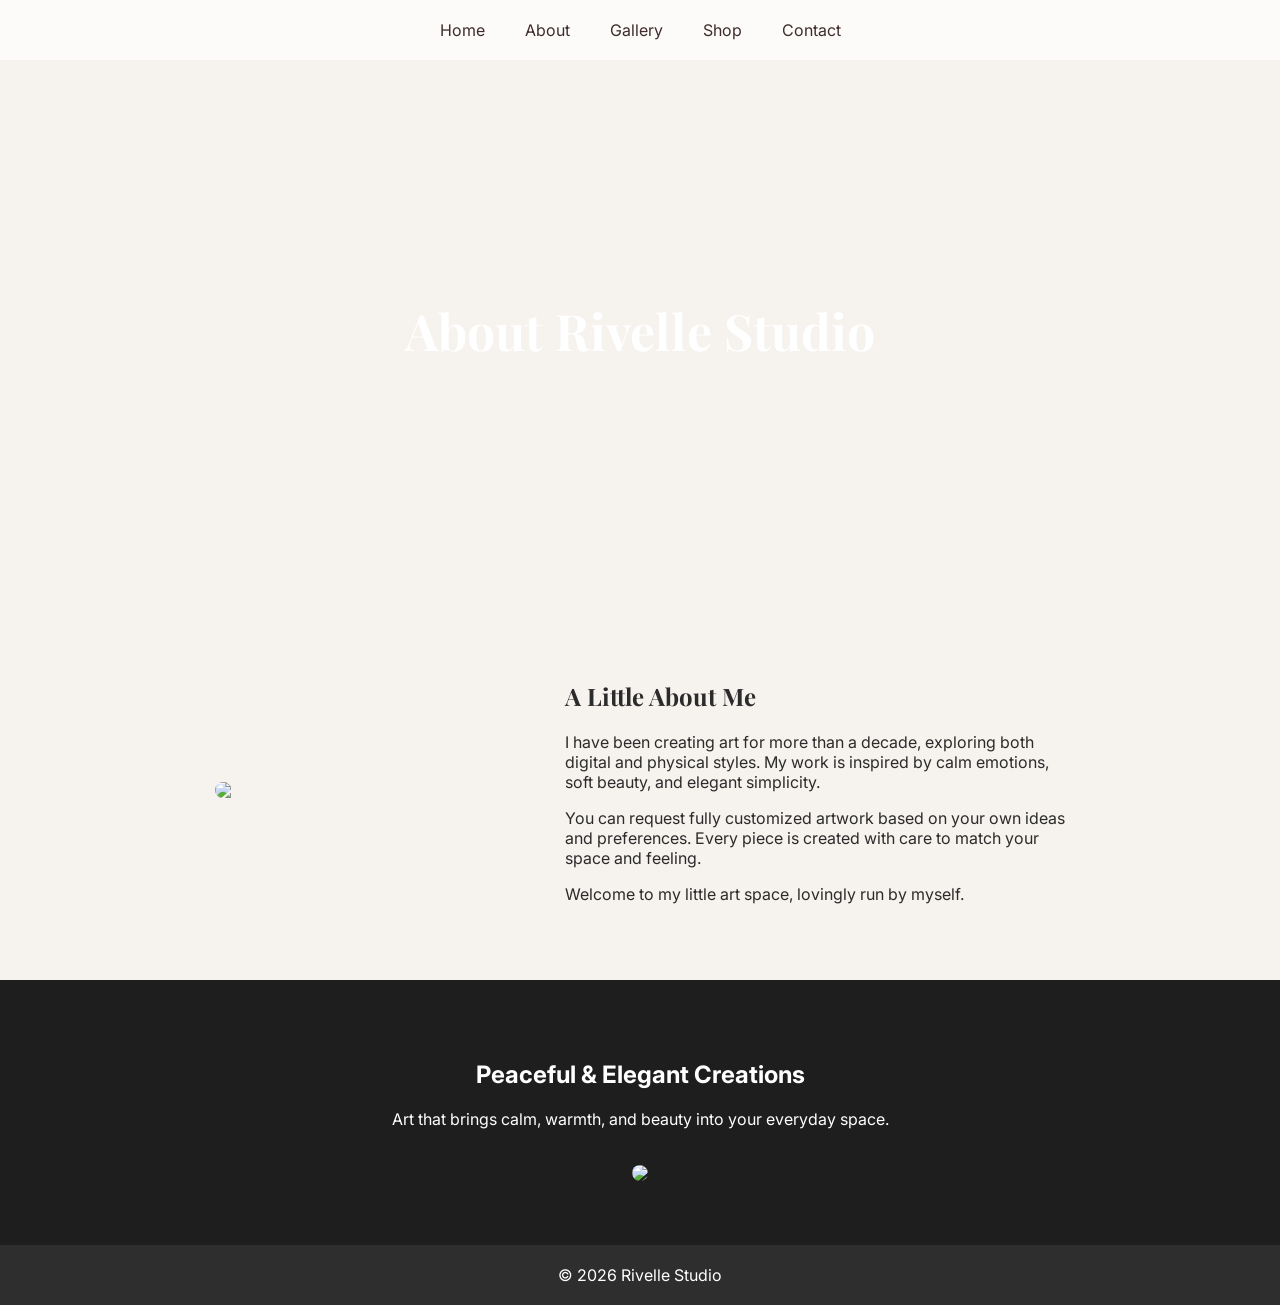
==== about.html @ a8c3dc7c "Update about.html" ====
<!DOCTYPE html>
<html lang="en">
<head>
<meta charset="UTF-8">
<meta name="viewport" content="width=device-width, initial-scale=1.0">
<title>About - Rivelle Studio</title>

<link href="https://fonts.googleapis.com/css2?family=Playfair+Display:wght@400;600&family=Inter:wght@300;400&display=swap" rel="stylesheet">

<style>

body {
    margin: 0;
    font-family: 'Inter', sans-serif;
    background-color: #F6F2EE;
    color: #2B2B2B;
}

/* NAV */
nav {
    display: flex;
    justify-content: center;
    gap: 40px;
    padding: 20px;
    background-color: #FDFBF9;
}

nav a {
    text-decoration: none;
    color: #3E2C2C;
}

/* HERO DARK */
.hero-dark {
    height: 60vh;
    background-image: url('https://images.unsplash.com/photo-1519681393784-d120267933ba?auto=format&fit=crop&w=1470&q=80');
    background-size: cover;
    background-position: center;
    display: flex;
    align-items: center;
    justify-content: center;
}

.hero-dark h1 {
    color: white;
    font-family: 'Playfair Display', serif;
    font-size: 50px;
}

/* CONTENT */
.about {
    display: flex;
    align-items: center;
    justify-content: center;
    gap: 50px;
    padding: 60px 20px;
    flex-wrap: wrap;
}

.about-text {
    max-width: 500px;
}

.about-text h2 {
    font-family: 'Playfair Display', serif;
}

.about-img {
    width: 300px;
    border-radius: 10px;
}

/* DARK SECTION */
.dark-section {
    background-color: #1E1E1E;
    color: white;
    text-align: center;
    padding: 60px 20px;
}

.dark-section img {
    width: 250px;
    border-radius: 10px;
    margin-top: 20px;
}

/* FOOTER */
footer {
    text-align: center;
    padding: 20px;
    background-color: #2E2E2E;
    color: white;
}

</style>
</head>

<body>

<nav>
    <a href="index.html">Home</a>
    <a href="about.html">About</a>
    <a href="#">Gallery</a>
    <a href="#">Shop</a>
    <a href="#">Contact</a>
</nav>

<!-- DARK HERO -->
<section class="hero-dark">
    <h1>About Rivelle Studio</h1>
</section>

<!-- ABOUT CONTENT -->
<section class="about">

    <img class="about-img" src="https://images.unsplash.com/photo-1509223197845-458d87318791?auto=format&fit=crop&w=800&q=80">

    <div class="about-text">
        <h2>A Little About Me</h2>
        <p>
            I have been creating art for more than a decade, exploring both digital and physical styles.
            My work is inspired by calm emotions, soft beauty, and elegant simplicity.
        </p>
        <p>
            You can request fully customized artwork based on your own ideas and preferences.
            Every piece is created with care to match your space and feeling.
        </p>
        <p>
            Welcome to my little art space, lovingly run by myself.
        </p>
    </div>

</section>

<!-- DARK MOOD SECTION -->
<section class="dark-section">
    <h2>Peaceful & Elegant Creations</h2>
    <p>Art that brings calm, warmth, and beauty into your everyday space.</p>

    <img src="https://images.unsplash.com/photo-1527259252984-cc9cf98a51eb?auto=format&fit=crop&w=800&q=80">
</section>

<footer>
    © 2026 Rivelle Studio
</footer>

</body>
</html>
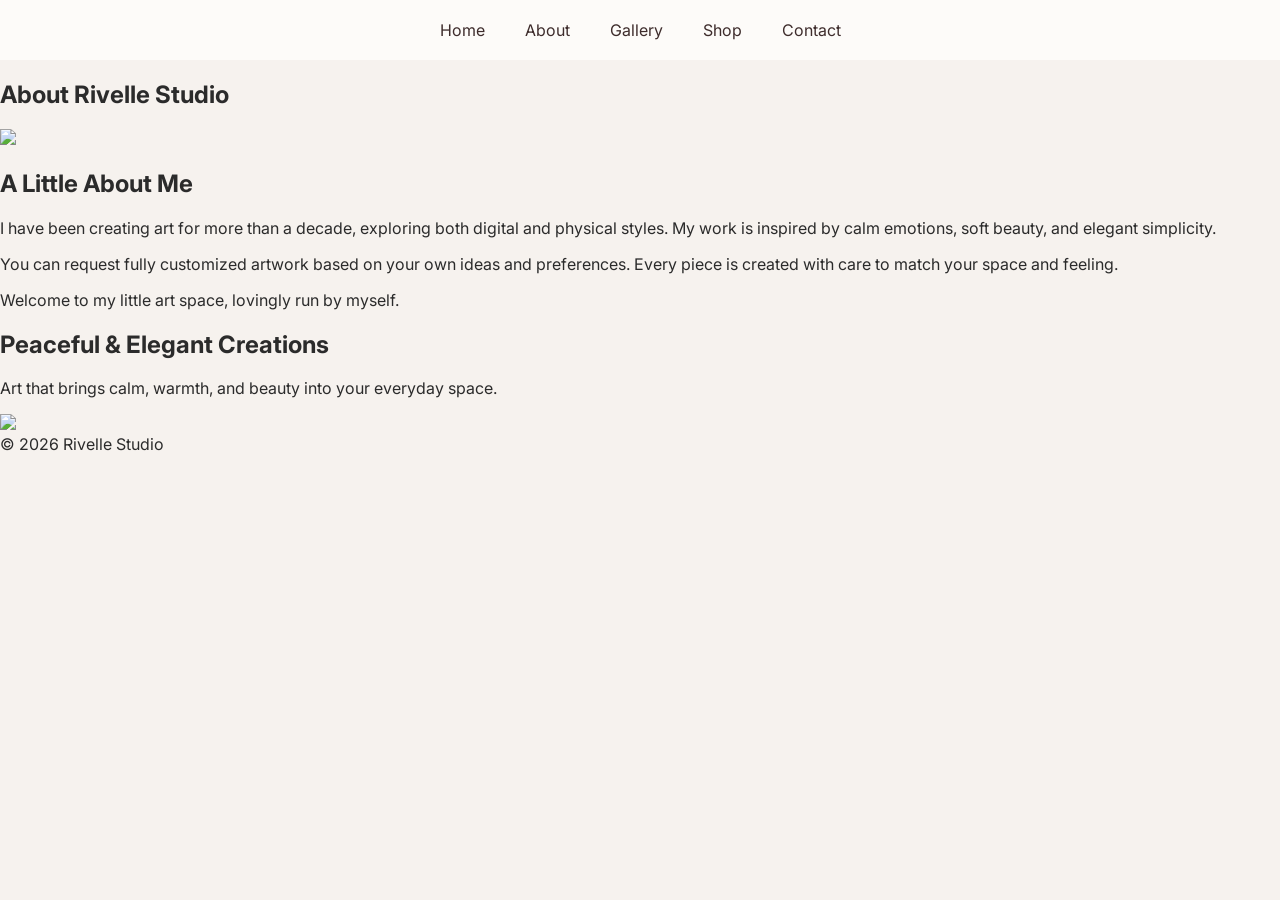
==== commit ddf20ef7: "Update about.html" ====
--- a/about.html
+++ b/about.html
@@ -28,7 +28,13 @@
 nav a {
     text-decoration: none;
     color: #3E2C2C;
-}
+<nav>
+    <a href="index.html">Home</a>
+    <a href="about.html">About</a>
+    <a href="gallery.html">Gallery</a>
+    <a href="shop.html">Shop</a>
+    <a href="contact.html">Contact</a>
+</nav>
 
 /* HERO DARK */
 .hero-dark {
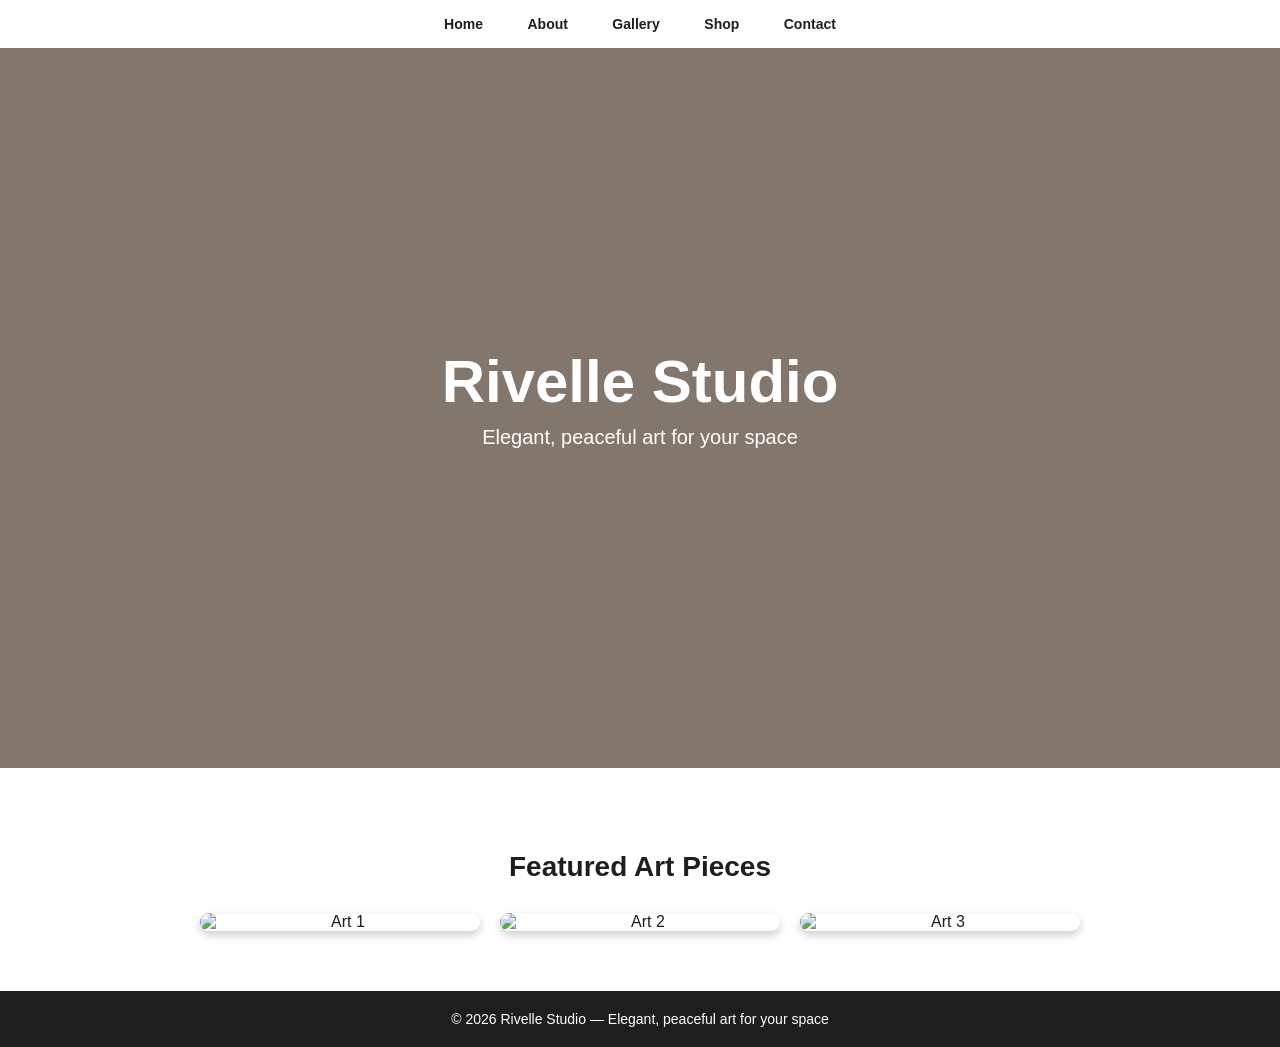
==== commit 72bd6690: "Update about.html" ====
--- a/about.html
+++ b/about.html
@@ -1,154 +1,119 @@
 <!DOCTYPE html>
 <html lang="en">
 <head>
-<meta charset="UTF-8">
-<meta name="viewport" content="width=device-width, initial-scale=1.0">
-<title>About - Rivelle Studio</title>
+  <meta charset="UTF-8">
+  <title>Rivelle Studio - Elegant Art</title>
+  <meta name="viewport" content="width=device-width, initial-scale=1.0">
 
-<link href="https://fonts.googleapis.com/css2?family=Playfair+Display:wght@400;600&family=Inter:wght@300;400&display=swap" rel="stylesheet">
+  <style>
+    body {
+      margin: 0;
+      font-family: 'Arial', sans-serif;
+      background-color: #D8C4B6; /* pastel brown */
+      color: #1E1E1E; /* black text */
+    }
 
-<style>
+    nav {
+      background-color: #FFFFFF; /* white nav */
+      padding: 15px 0;
+      text-align: center;
+      font-weight: bold;
+    }
+    nav a {
+      margin: 0 20px;
+      color: #1E1E1E;
+      text-decoration: none;
+      font-size: 14px;
+    }
+    nav a:hover {
+      color: #555;
+    }
 
-body {
-    margin: 0;
-    font-family: 'Inter', sans-serif;
-    background-color: #F6F2EE;
-    color: #2B2B2B;
-}
+    /* Hero */
+    .hero {
+      height: 80vh;
+      background-image: url("https://images.unsplash.com/photo-1509223197845-458d87318791?auto=format&fit=crop&w=1470&q=80");
+      background-size: cover;
+      background-position: center;
+      display: flex;
+      align-items: center;
+      justify-content: center;
+      text-align: center;
+      color: white;
+      background-blend-mode: multiply;
+      background-color: rgba(0,0,0,0.4);
+    }
+    .hero h1 {
+      font-size: 60px;
+      margin: 0;
+    }
+    .hero p {
+      font-size: 20px;
+      margin-top: 10px;
+    }
 
-/* NAV */
-nav {
-    display: flex;
-    justify-content: center;
-    gap: 40px;
-    padding: 20px;
-    background-color: #FDFBF9;
-}
+    /* Featured Section */
+    .featured {
+      padding: 60px 20px;
+      text-align: center;
+      background-color: #FFFFFF;
+    }
+    .featured h2 {
+      margin-bottom: 30px;
+      font-size: 28px;
+    }
+    .art-grid {
+      display: flex;
+      justify-content: center;
+      gap: 20px;
+      flex-wrap: wrap;
+    }
+    .art-grid img {
+      width: 280px;
+      border-radius: 10px;
+      box-shadow: 0 4px 10px rgba(0,0,0,0.2);
+    }
 
-nav a {
-    text-decoration: none;
-    color: #3E2C2C;
-<nav>
+    /* Footer */
+    footer {
+      padding: 20px;
+      text-align: center;
+      background-color: #1E1E1E;
+      color: white;
+      font-size: 14px;
+    }
+  </style>
+</head>
+
+<body>
+
+  <nav>
     <a href="index.html">Home</a>
     <a href="about.html">About</a>
     <a href="gallery.html">Gallery</a>
     <a href="shop.html">Shop</a>
     <a href="contact.html">Contact</a>
-</nav>
+  </nav>
 
-/* HERO DARK */
-.hero-dark {
-    height: 60vh;
-    background-image: url('https://images.unsplash.com/photo-1519681393784-d120267933ba?auto=format&fit=crop&w=1470&q=80');
-    background-size: cover;
-    background-position: center;
-    display: flex;
-    align-items: center;
-    justify-content: center;
-}
+  <section class="hero">
+    <div>
+      <h1>Rivelle Studio</h1>
+      <p>Elegant, peaceful art for your space</p>
+    </div>
+  </section>
 
-.hero-dark h1 {
-    color: white;
-    font-family: 'Playfair Display', serif;
-    font-size: 50px;
-}
+  <section class="featured">
+    <h2>Featured Art Pieces</h2>
+    <div class="art-grid">
+      <img src="https://images.unsplash.com/photo-1618221195710-dd6b41faaea6?auto=format&fit=crop&w=800&q=80" alt="Art 1">
+      <img src="https://images.unsplash.com/photo-1580136579312-94651dfd596d?auto=format&fit=crop&w=800&q=80" alt="Art 2">
+      <img src="https://images.unsplash.com/photo-1522202176988-66273c2fd55f?auto=format&fit=crop&w=800&q=80" alt="Art 3">
+    </div>
+  </section>
 
-/* CONTENT */
-.about {
-    display: flex;
-    align-items: center;
-    justify-content: center;
-    gap: 50px;
-    padding: 60px 20px;
-    flex-wrap: wrap;
-}
-
-.about-text {
-    max-width: 500px;
-}
-
-.about-text h2 {
-    font-family: 'Playfair Display', serif;
-}
-
-.about-img {
-    width: 300px;
-    border-radius: 10px;
-}
-
-/* DARK SECTION */
-.dark-section {
-    background-color: #1E1E1E;
-    color: white;
-    text-align: center;
-    padding: 60px 20px;
-}
-
-.dark-section img {
-    width: 250px;
-    border-radius: 10px;
-    margin-top: 20px;
-}
-
-/* FOOTER */
-footer {
-    text-align: center;
-    padding: 20px;
-    background-color: #2E2E2E;
-    color: white;
-}
-
-</style>
-</head>
-
-<body>
-
-<nav>
-    <a href="index.html">Home</a>
-    <a href="about.html">About</a>
-    <a href="#">Gallery</a>
-    <a href="#">Shop</a>
-    <a href="#">Contact</a>
-</nav>
-
-<!-- DARK HERO -->
-<section class="hero-dark">
-    <h1>About Rivelle Studio</h1>
-</section>
-
-<!-- ABOUT CONTENT -->
-<section class="about">
-
-    <img class="about-img" src="https://images.unsplash.com/photo-1509223197845-458d87318791?auto=format&fit=crop&w=800&q=80">
-
-    <div class="about-text">
-        <h2>A Little About Me</h2>
-        <p>
-            I have been creating art for more than a decade, exploring both digital and physical styles.
-            My work is inspired by calm emotions, soft beauty, and elegant simplicity.
-        </p>
-        <p>
-            You can request fully customized artwork based on your own ideas and preferences.
-            Every piece is created with care to match your space and feeling.
-        </p>
-        <p>
-            Welcome to my little art space, lovingly run by myself.
-        </p>
-    </div>
-
-</section>
-
-<!-- DARK MOOD SECTION -->
-<section class="dark-section">
-    <h2>Peaceful & Elegant Creations</h2>
-    <p>Art that brings calm, warmth, and beauty into your everyday space.</p>
-
-    <img src="https://images.unsplash.com/photo-1527259252984-cc9cf98a51eb?auto=format&fit=crop&w=800&q=80">
-</section>
-
-<footer>
-    © 2026 Rivelle Studio
-</footer>
+  <footer>
+    © 2026 Rivelle Studio — Elegant, peaceful art for your space
+  </footer>
 
 </body>
 </html>
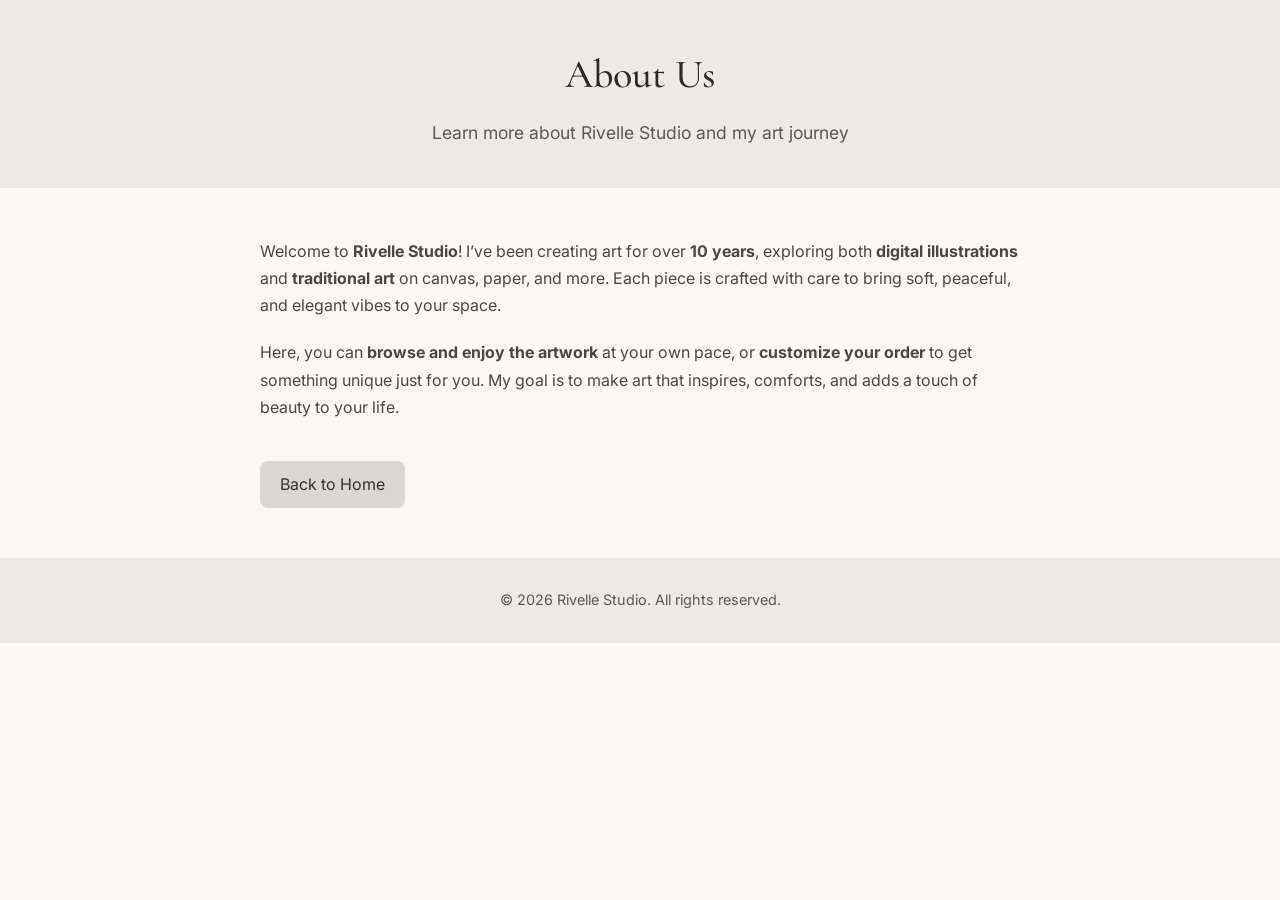
==== commit 476b89f6: "Update about.html" ====
--- a/about.html
+++ b/about.html
@@ -1,119 +1,100 @@
 <!DOCTYPE html>
 <html lang="en">
 <head>
-  <meta charset="UTF-8">
-  <title>Rivelle Studio - Elegant Art</title>
-  <meta name="viewport" content="width=device-width, initial-scale=1.0">
+    <meta charset="UTF-8">
+    <meta name="viewport" content="width=device-width, initial-scale=1.0">
+    <title>About Us - Rivelle Studio</title>
+    <link href="https://fonts.googleapis.com/css2?family=Cormorant+Garamond:ital,wght@0,400;0,500;1,400&family=Inter:wght@300;400;500&display=swap" rel="stylesheet">
+    <style>
+        /* Basic Reset */
+        * {
+            margin: 0;
+            padding: 0;
+            box-sizing: border-box;
+        }
 
-  <style>
-    body {
-      margin: 0;
-      font-family: 'Arial', sans-serif;
-      background-color: #D8C4B6; /* pastel brown */
-      color: #1E1E1E; /* black text */
-    }
+        body {
+            font-family: 'Inter', sans-serif;
+            background-color: #F9F8F7; /* neutral pastel background */
+            color: #333; /* dark gray for text for contrast */
+            line-height: 1.7;
+        }
 
-    nav {
-      background-color: #FFFFFF; /* white nav */
-      padding: 15px 0;
-      text-align: center;
-      font-weight: bold;
-    }
-    nav a {
-      margin: 0 20px;
-      color: #1E1E1E;
-      text-decoration: none;
-      font-size: 14px;
-    }
-    nav a:hover {
-      color: #555;
-    }
+        a {
+            text-decoration: none;
+            color: #333;
+        }
 
-    /* Hero */
-    .hero {
-      height: 80vh;
-      background-image: url("https://images.unsplash.com/photo-1509223197845-458d87318791?auto=format&fit=crop&w=1470&q=80");
-      background-size: cover;
-      background-position: center;
-      display: flex;
-      align-items: center;
-      justify-content: center;
-      text-align: center;
-      color: white;
-      background-blend-mode: multiply;
-      background-color: rgba(0,0,0,0.4);
-    }
-    .hero h1 {
-      font-size: 60px;
-      margin: 0;
-    }
-    .hero p {
-      font-size: 20px;
-      margin-top: 10px;
-    }
+        header {
+            padding: 40px 20px;
+            text-align: center;
+            background-color: #EDEAE5; /* subtle neutral header */
+        }
 
-    /* Featured Section */
-    .featured {
-      padding: 60px 20px;
-      text-align: center;
-      background-color: #FFFFFF;
-    }
-    .featured h2 {
-      margin-bottom: 30px;
-      font-size: 28px;
-    }
-    .art-grid {
-      display: flex;
-      justify-content: center;
-      gap: 20px;
-      flex-wrap: wrap;
-    }
-    .art-grid img {
-      width: 280px;
-      border-radius: 10px;
-      box-shadow: 0 4px 10px rgba(0,0,0,0.2);
-    }
+        header h1 {
+            font-family: 'Cormorant Garamond', serif;
+            font-size: 2.5rem;
+            font-weight: 500;
+            color: #2C2A28;
+            margin-bottom: 10px;
+        }
 
-    /* Footer */
-    footer {
-      padding: 20px;
-      text-align: center;
-      background-color: #1E1E1E;
-      color: white;
-      font-size: 14px;
-    }
-  </style>
+        header p {
+            font-size: 1.1rem;
+            color: #5B5955;
+        }
+
+        main {
+            max-width: 800px;
+            margin: 50px auto;
+            padding: 0 20px;
+        }
+
+        main p {
+            margin-bottom: 20px;
+            font-size: 1rem;
+            color: #4B4843;
+        }
+
+        footer {
+            text-align: center;
+            padding: 30px 20px;
+            background-color: #EDEAE5;
+            color: #5B5955;
+            font-size: 0.9rem;
+        }
+
+        /* Navigation Link to Home */
+        .home-link {
+            display: inline-block;
+            margin-top: 20px;
+            padding: 10px 20px;
+            background-color: #DAD7D2; /* soft neutral button */
+            border-radius: 8px;
+            transition: background-color 0.3s;
+        }
+
+        .home-link:hover {
+            background-color: #CFCAC4;
+        }
+    </style>
 </head>
+<body>
+    <header>
+        <h1>About Us</h1>
+        <p>Learn more about Rivelle Studio and my art journey</p>
+    </header>
 
-<body>
+    <main>
+        <p>Welcome to <strong>Rivelle Studio</strong>! I’ve been creating art for over <strong>10 years</strong>, exploring both <strong>digital illustrations</strong> and <strong>traditional art</strong> on canvas, paper, and more. Each piece is crafted with care to bring soft, peaceful, and elegant vibes to your space.</p>
 
-  <nav>
-    <a href="index.html">Home</a>
-    <a href="about.html">About</a>
-    <a href="gallery.html">Gallery</a>
-    <a href="shop.html">Shop</a>
-    <a href="contact.html">Contact</a>
-  </nav>
+        <p>Here, you can <strong>browse and enjoy the artwork</strong> at your own pace, or <strong>customize your order</strong> to get something unique just for you. My goal is to make art that inspires, comforts, and adds a touch of beauty to your life.</p>
 
-  <section class="hero">
-    <div>
-      <h1>Rivelle Studio</h1>
-      <p>Elegant, peaceful art for your space</p>
-    </div>
-  </section>
+        <a href="index.html" class="home-link">Back to Home</a>
+    </main>
 
-  <section class="featured">
-    <h2>Featured Art Pieces</h2>
-    <div class="art-grid">
-      <img src="https://images.unsplash.com/photo-1618221195710-dd6b41faaea6?auto=format&fit=crop&w=800&q=80" alt="Art 1">
-      <img src="https://images.unsplash.com/photo-1580136579312-94651dfd596d?auto=format&fit=crop&w=800&q=80" alt="Art 2">
-      <img src="https://images.unsplash.com/photo-1522202176988-66273c2fd55f?auto=format&fit=crop&w=800&q=80" alt="Art 3">
-    </div>
-  </section>
-
-  <footer>
-    © 2026 Rivelle Studio — Elegant, peaceful art for your space
-  </footer>
-
+    <footer>
+        &copy; 2026 Rivelle Studio. All rights reserved.
+    </footer>
 </body>
 </html>
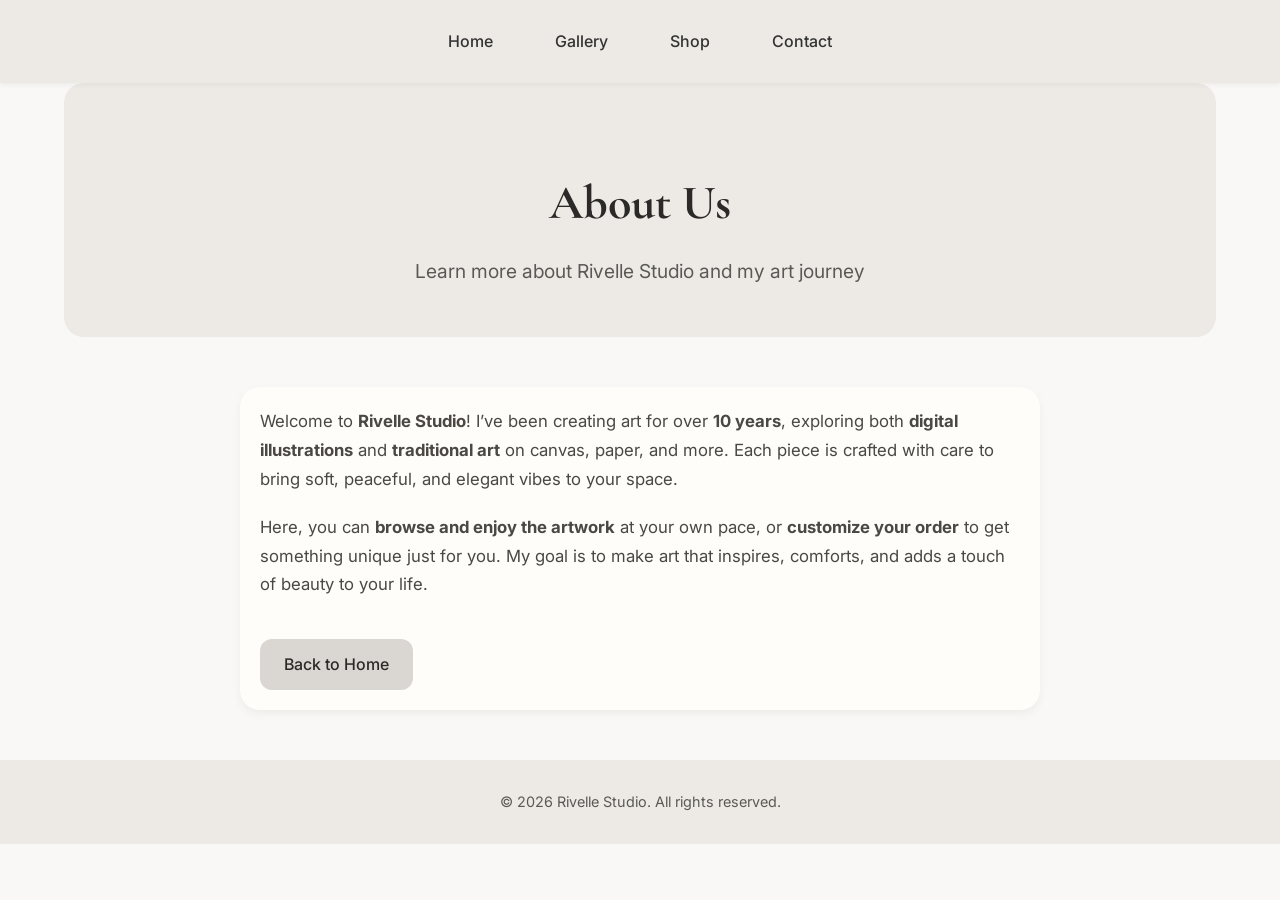
==== commit d6edf930: "Update about.html" ====
--- a/about.html
+++ b/about.html
@@ -15,84 +15,155 @@
 
         body {
             font-family: 'Inter', sans-serif;
-            background-color: #F9F8F7; /* neutral pastel background */
-            color: #333; /* dark gray for text for contrast */
+            background-color: #F9F8F7; /* soft neutral background */
+            color: #333;
             line-height: 1.7;
         }
 
         a {
             text-decoration: none;
-            color: #333;
+            color: inherit;
         }
 
+        /* Navigation Bar */
+        nav {
+            background-color: #EDEAE5; /* soft neutral nav */
+            display: flex;
+            justify-content: center;
+            padding: 20px 0;
+            box-shadow: 0 2px 5px rgba(0,0,0,0.05);
+            position: sticky;
+            top: 0;
+            z-index: 10;
+        }
+
+        nav a {
+            margin: 0 15px;
+            font-weight: 500;
+            font-size: 1rem;
+            padding: 8px 16px;
+            border-radius: 8px;
+            transition: background 0.3s, color 0.3s;
+        }
+
+        nav a:hover {
+            background-color: #DAD7D2;
+            color: #2C2A28;
+        }
+
+        /* Header Section */
         header {
-            padding: 40px 20px;
             text-align: center;
-            background-color: #EDEAE5; /* subtle neutral header */
+            padding: 80px 20px 50px;
+            position: relative;
+        }
+
+        header::before {
+            content: '';
+            position: absolute;
+            top: 0;
+            left: 50%;
+            transform: translateX(-50%);
+            width: 90%;
+            height: 100%;
+            background-color: #EDEAE5; /* soft pastel rectangle */
+            z-index: -1;
+            border-radius: 20px;
         }
 
         header h1 {
             font-family: 'Cormorant Garamond', serif;
-            font-size: 2.5rem;
-            font-weight: 500;
+            font-size: 3rem;
             color: #2C2A28;
             margin-bottom: 10px;
         }
 
         header p {
-            font-size: 1.1rem;
+            font-size: 1.2rem;
             color: #5B5955;
         }
 
+        /* Main Content */
         main {
             max-width: 800px;
             margin: 50px auto;
-            padding: 0 20px;
+            padding: 20px;
+            background-color: #FFFDF9; /* subtle contrast block */
+            border-radius: 20px;
+            box-shadow: 0 4px 10px rgba(0,0,0,0.05);
         }
 
         main p {
             margin-bottom: 20px;
-            font-size: 1rem;
+            font-size: 1.05rem;
             color: #4B4843;
         }
 
+        /* Buttons */
+        .btn {
+            display: inline-block;
+            margin-top: 20px;
+            padding: 12px 24px;
+            background-color: #DAD7D2;
+            color: #2C2A28;
+            border-radius: 12px;
+            font-weight: 500;
+            transition: background 0.3s;
+        }
+
+        .btn:hover {
+            background-color: #CFCAC4;
+        }
+
+        /* Footer */
         footer {
             text-align: center;
             padding: 30px 20px;
             background-color: #EDEAE5;
             color: #5B5955;
             font-size: 0.9rem;
+            margin-top: 50px;
         }
 
-        /* Navigation Link to Home */
-        .home-link {
-            display: inline-block;
-            margin-top: 20px;
-            padding: 10px 20px;
-            background-color: #DAD7D2; /* soft neutral button */
-            border-radius: 8px;
-            transition: background-color 0.3s;
-        }
+        /* Responsive */
+        @media (max-width: 600px) {
+            header h1 {
+                font-size: 2.2rem;
+            }
 
-        .home-link:hover {
-            background-color: #CFCAC4;
+            nav a {
+                margin: 0 8px;
+                padding: 6px 12px;
+                font-size: 0.95rem;
+            }
         }
     </style>
 </head>
 <body>
+    <!-- Navigation -->
+    <nav>
+        <a href="index.html">Home</a>
+        <a href="gallery.html">Gallery</a>
+        <a href="shop.html">Shop</a>
+        <a href="contact.html">Contact</a>
+    </nav>
+
+    <!-- Header Section -->
     <header>
         <h1>About Us</h1>
         <p>Learn more about Rivelle Studio and my art journey</p>
     </header>
 
+    <!-- Main Content -->
     <main>
         <p>Welcome to <strong>Rivelle Studio</strong>! I’ve been creating art for over <strong>10 years</strong>, exploring both <strong>digital illustrations</strong> and <strong>traditional art</strong> on canvas, paper, and more. Each piece is crafted with care to bring soft, peaceful, and elegant vibes to your space.</p>
 
         <p>Here, you can <strong>browse and enjoy the artwork</strong> at your own pace, or <strong>customize your order</strong> to get something unique just for you. My goal is to make art that inspires, comforts, and adds a touch of beauty to your life.</p>
 
-        <a href="index.html" class="home-link">Back to Home</a>
+        <a href="index.html" class="btn">Back to Home</a>
     </main>
 
+    <!-- Footer -->
     <footer>
         &copy; 2026 Rivelle Studio. All rights reserved.
     </footer>
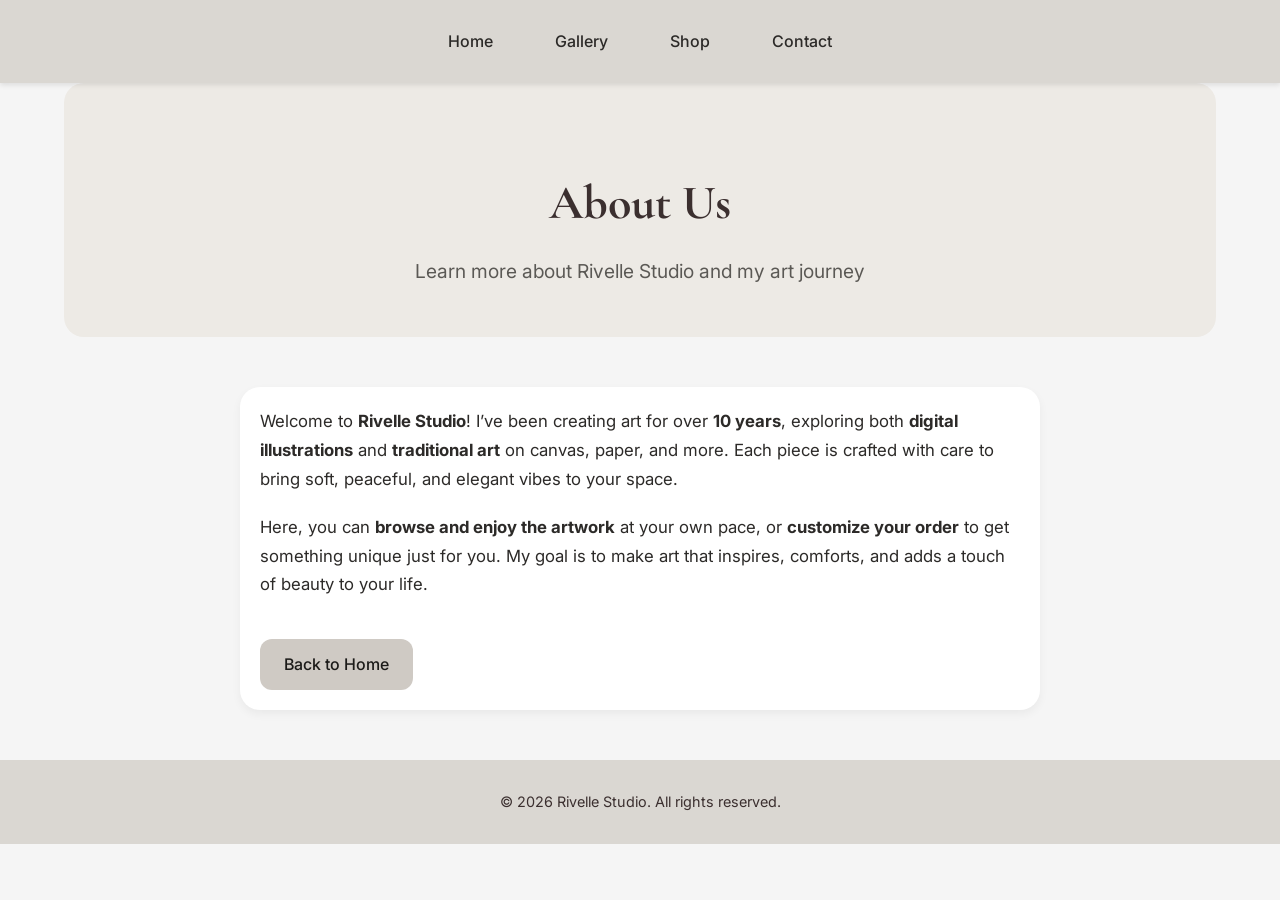
==== commit 1df3e8d6: "Update about.html" ====
--- a/about.html
+++ b/about.html
@@ -15,8 +15,8 @@
 
         body {
             font-family: 'Inter', sans-serif;
-            background-color: #F9F8F7; /* soft neutral background */
-            color: #333;
+            background-color: #F5F5F5; /* ash/light gray */
+            color: #2C2A28; /* dark brown/black for text */
             line-height: 1.7;
         }
 
@@ -27,11 +27,11 @@
 
         /* Navigation Bar */
         nav {
-            background-color: #EDEAE5; /* soft neutral nav */
+            background-color: #DAD7D2; /* soft beige/brown */
             display: flex;
             justify-content: center;
             padding: 20px 0;
-            box-shadow: 0 2px 5px rgba(0,0,0,0.05);
+            box-shadow: 0 2px 5px rgba(0,0,0,0.1);
             position: sticky;
             top: 0;
             z-index: 10;
@@ -44,11 +44,12 @@
             padding: 8px 16px;
             border-radius: 8px;
             transition: background 0.3s, color 0.3s;
+            color: #2C2A28;
         }
 
         nav a:hover {
-            background-color: #DAD7D2;
-            color: #2C2A28;
+            background-color: #CFCAC4; /* darker beige on hover */
+            color: #1C1B19; /* deep ash/black text on hover */
         }
 
         /* Header Section */
@@ -66,7 +67,7 @@
             transform: translateX(-50%);
             width: 90%;
             height: 100%;
-            background-color: #EDEAE5; /* soft pastel rectangle */
+            background-color: #EDEAE5; /* light ash/brown pastel rectangle */
             z-index: -1;
             border-radius: 20px;
         }
@@ -74,13 +75,13 @@
         header h1 {
             font-family: 'Cormorant Garamond', serif;
             font-size: 3rem;
-            color: #2C2A28;
+            color: #3B2F2F; /* deep brown for elegance */
             margin-bottom: 10px;
         }
 
         header p {
             font-size: 1.2rem;
-            color: #5B5955;
+            color: #5B5955; /* soft ash */
         }
 
         /* Main Content */
@@ -88,7 +89,7 @@
             max-width: 800px;
             margin: 50px auto;
             padding: 20px;
-            background-color: #FFFDF9; /* subtle contrast block */
+            background-color: #FFFFFF; /* white block for contrast */
             border-radius: 20px;
             box-shadow: 0 4px 10px rgba(0,0,0,0.05);
         }
@@ -96,7 +97,7 @@
         main p {
             margin-bottom: 20px;
             font-size: 1.05rem;
-            color: #4B4843;
+            color: #2C2A28; /* dark brown text for readability */
         }
 
         /* Buttons */
@@ -104,23 +105,23 @@
             display: inline-block;
             margin-top: 20px;
             padding: 12px 24px;
-            background-color: #DAD7D2;
-            color: #2C2A28;
+            background-color: #CFCAC4; /* soft ash/brown button */
+            color: #1C1B19; /* black text */
             border-radius: 12px;
             font-weight: 500;
             transition: background 0.3s;
         }
 
         .btn:hover {
-            background-color: #CFCAC4;
+            background-color: #BFB9B1; /* darker ash/brown hover */
         }
 
         /* Footer */
         footer {
             text-align: center;
             padding: 30px 20px;
-            background-color: #EDEAE5;
-            color: #5B5955;
+            background-color: #DAD7D2; /* soft brown footer */
+            color: #3B2F2F; /* deep brown text */
             font-size: 0.9rem;
             margin-top: 50px;
         }
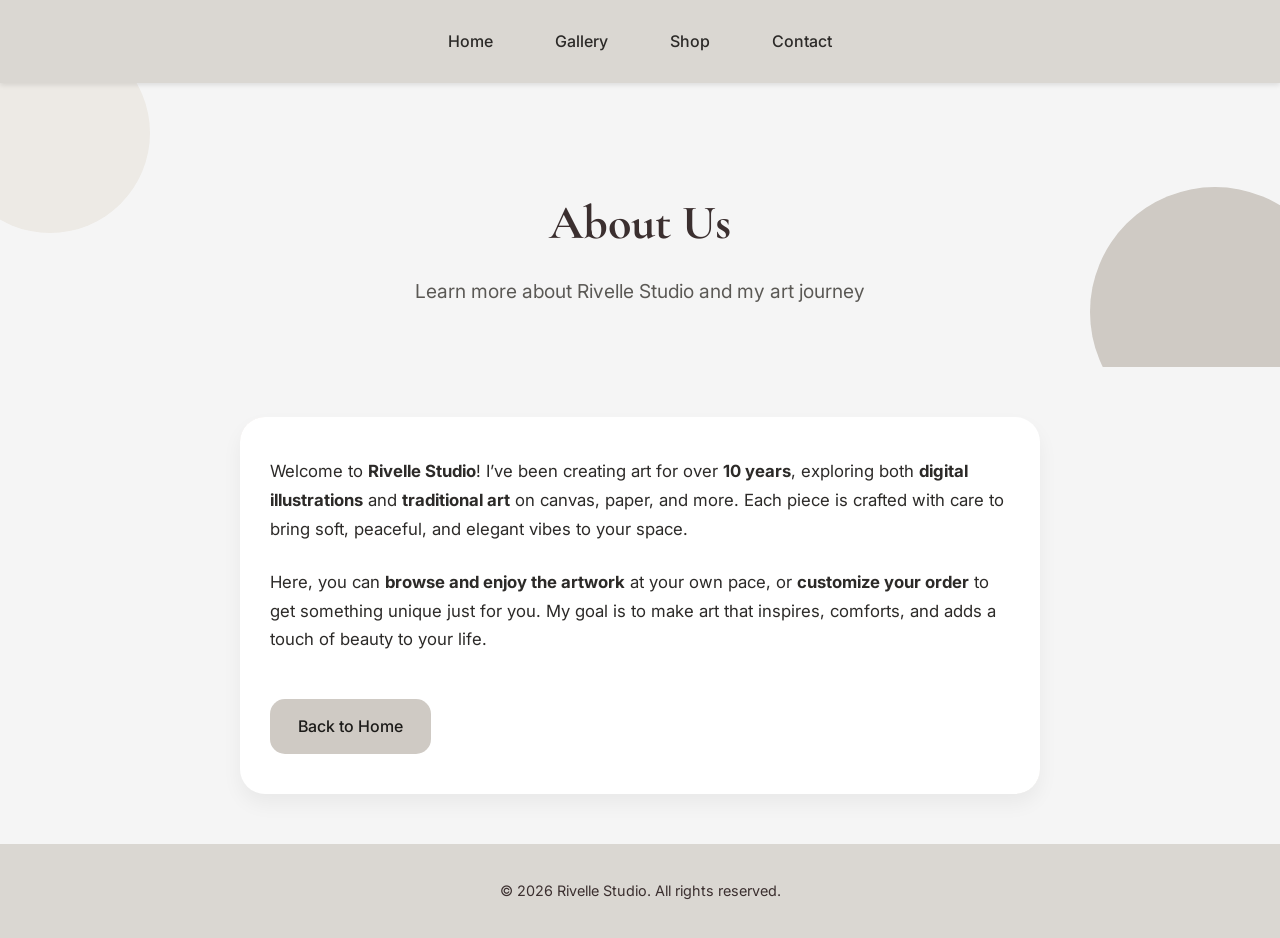
==== commit 47cd9d9c: "Update about.html" ====
--- a/about.html
+++ b/about.html
@@ -1,144 +1,149 @@
 <!DOCTYPE html>
 <html lang="en">
 <head>
-    <meta charset="UTF-8">
-    <meta name="viewport" content="width=device-width, initial-scale=1.0">
-    <title>About Us - Rivelle Studio</title>
-    <link href="https://fonts.googleapis.com/css2?family=Cormorant+Garamond:ital,wght@0,400;0,500;1,400&family=Inter:wght@300;400;500&display=swap" rel="stylesheet">
-    <style>
-        /* Basic Reset */
-        * {
-            margin: 0;
-            padding: 0;
-            box-sizing: border-box;
-        }
+<meta charset="UTF-8">
+<meta name="viewport" content="width=device-width, initial-scale=1.0">
+<title>About Us - Rivelle Studio</title>
+<link href="https://fonts.googleapis.com/css2?family=Cormorant+Garamond:ital,wght@0,400;0,500;1,400&family=Inter:wght@300;400;500&display=swap" rel="stylesheet">
+<style>
+    /* Reset */
+    * { margin: 0; padding: 0; box-sizing: border-box; }
+    body { font-family: 'Inter', sans-serif; background-color: #F5F5F5; color: #2C2A28; line-height: 1.7; }
 
-        body {
-            font-family: 'Inter', sans-serif;
-            background-color: #F5F5F5; /* ash/light gray */
-            color: #2C2A28; /* dark brown/black for text */
-            line-height: 1.7;
-        }
+    a { text-decoration: none; color: inherit; }
 
-        a {
-            text-decoration: none;
-            color: inherit;
-        }
+    /* Navigation Bar */
+    nav {
+        background-color: #DAD7D2;
+        display: flex;
+        justify-content: center;
+        padding: 20px 0;
+        box-shadow: 0 2px 5px rgba(0,0,0,0.1);
+        position: sticky;
+        top: 0;
+        z-index: 10;
+    }
+    nav a {
+        margin: 0 15px;
+        font-weight: 500;
+        font-size: 1rem;
+        padding: 8px 16px;
+        border-radius: 8px;
+        transition: background 0.3s, color 0.3s;
+        color: #2C2A28;
+    }
+    nav a:hover { background-color: #CFCAC4; color: #1C1B19; }
 
-        /* Navigation Bar */
-        nav {
-            background-color: #DAD7D2; /* soft beige/brown */
-            display: flex;
-            justify-content: center;
-            padding: 20px 0;
-            box-shadow: 0 2px 5px rgba(0,0,0,0.1);
-            position: sticky;
-            top: 0;
-            z-index: 10;
-        }
+    /* Header Section */
+    header {
+        text-align: center;
+        padding: 100px 20px 60px;
+        position: relative;
+        overflow: hidden;
+    }
+    /* Decorative Shapes */
+    header::before {
+        content: '';
+        position: absolute;
+        top: -50px;
+        left: -50px;
+        width: 200px;
+        height: 200px;
+        background-color: #EDEAE5;
+        border-radius: 50%;
+        z-index: -1;
+    }
+    header::after {
+        content: '';
+        position: absolute;
+        bottom: -70px;
+        right: -60px;
+        width: 250px;
+        height: 250px;
+        background-color: #CFCAC4;
+        border-radius: 50%;
+        z-index: -1;
+    }
+    header h1 {
+        font-family: 'Cormorant Garamond', serif;
+        font-size: 3rem;
+        color: #3B2F2F;
+        margin-bottom: 10px;
+        position: relative;
+        z-index: 1;
+    }
+    header p { font-size: 1.2rem; color: #5B5955; z-index: 1; position: relative; }
 
-        nav a {
-            margin: 0 15px;
-            font-weight: 500;
-            font-size: 1rem;
-            padding: 8px 16px;
-            border-radius: 8px;
-            transition: background 0.3s, color 0.3s;
-            color: #2C2A28;
-        }
+    /* Main Content */
+    main {
+        max-width: 800px;
+        margin: 50px auto;
+        padding: 40px 30px;
+        background-color: #FFFFFF;
+        border-radius: 25px;
+        box-shadow: 0 10px 20px rgba(0,0,0,0.05);
+        position: relative;
+        overflow: hidden;
+    }
+    /* Decorative shapes in main */
+    main::before {
+        content: '';
+        position: absolute;
+        top: -50px;
+        left: -40px;
+        width: 120px;
+        height: 120px;
+        background-color: #F2E9E4; /* soft pastel brown */
+        border-radius: 50%;
+        z-index: -1;
+    }
+    main::after {
+        content: '';
+        position: absolute;
+        bottom: -60px;
+        right: -50px;
+        width: 150px;
+        height: 150px;
+        background-color: #EDEAE5; /* ash pastel */
+        border-radius: 50%;
+        z-index: -1;
+    }
 
-        nav a:hover {
-            background-color: #CFCAC4; /* darker beige on hover */
-            color: #1C1B19; /* deep ash/black text on hover */
-        }
+    main p {
+        margin-bottom: 25px;
+        font-size: 1.05rem;
+        color: #2C2A28;
+    }
 
-        /* Header Section */
-        header {
-            text-align: center;
-            padding: 80px 20px 50px;
-            position: relative;
-        }
+    /* Buttons */
+    .btn {
+        display: inline-block;
+        margin-top: 20px;
+        padding: 14px 28px;
+        background-color: #CFCAC4;
+        color: #1C1B19;
+        border-radius: 15px;
+        font-weight: 500;
+        transition: background 0.3s;
+    }
+    .btn:hover { background-color: #BFB9B1; }
 
-        header::before {
-            content: '';
-            position: absolute;
-            top: 0;
-            left: 50%;
-            transform: translateX(-50%);
-            width: 90%;
-            height: 100%;
-            background-color: #EDEAE5; /* light ash/brown pastel rectangle */
-            z-index: -1;
-            border-radius: 20px;
-        }
+    /* Footer */
+    footer {
+        text-align: center;
+        padding: 35px 20px;
+        background-color: #DAD7D2;
+        color: #3B2F2F;
+        font-size: 0.9rem;
+        margin-top: 50px;
+    }
 
-        header h1 {
-            font-family: 'Cormorant Garamond', serif;
-            font-size: 3rem;
-            color: #3B2F2F; /* deep brown for elegance */
-            margin-bottom: 10px;
-        }
-
-        header p {
-            font-size: 1.2rem;
-            color: #5B5955; /* soft ash */
-        }
-
-        /* Main Content */
-        main {
-            max-width: 800px;
-            margin: 50px auto;
-            padding: 20px;
-            background-color: #FFFFFF; /* white block for contrast */
-            border-radius: 20px;
-            box-shadow: 0 4px 10px rgba(0,0,0,0.05);
-        }
-
-        main p {
-            margin-bottom: 20px;
-            font-size: 1.05rem;
-            color: #2C2A28; /* dark brown text for readability */
-        }
-
-        /* Buttons */
-        .btn {
-            display: inline-block;
-            margin-top: 20px;
-            padding: 12px 24px;
-            background-color: #CFCAC4; /* soft ash/brown button */
-            color: #1C1B19; /* black text */
-            border-radius: 12px;
-            font-weight: 500;
-            transition: background 0.3s;
-        }
-
-        .btn:hover {
-            background-color: #BFB9B1; /* darker ash/brown hover */
-        }
-
-        /* Footer */
-        footer {
-            text-align: center;
-            padding: 30px 20px;
-            background-color: #DAD7D2; /* soft brown footer */
-            color: #3B2F2F; /* deep brown text */
-            font-size: 0.9rem;
-            margin-top: 50px;
-        }
-
-        /* Responsive */
-        @media (max-width: 600px) {
-            header h1 {
-                font-size: 2.2rem;
-            }
-
-            nav a {
-                margin: 0 8px;
-                padding: 6px 12px;
-                font-size: 0.95rem;
-            }
-        }
-    </style>
+    /* Responsive */
+    @media (max-width: 600px) {
+        header h1 { font-size: 2.2rem; }
+        nav a { margin: 0 8px; padding: 6px 12px; font-size: 0.95rem; }
+    }
+</style>
 </head>
 <body>
     <!-- Navigation -->
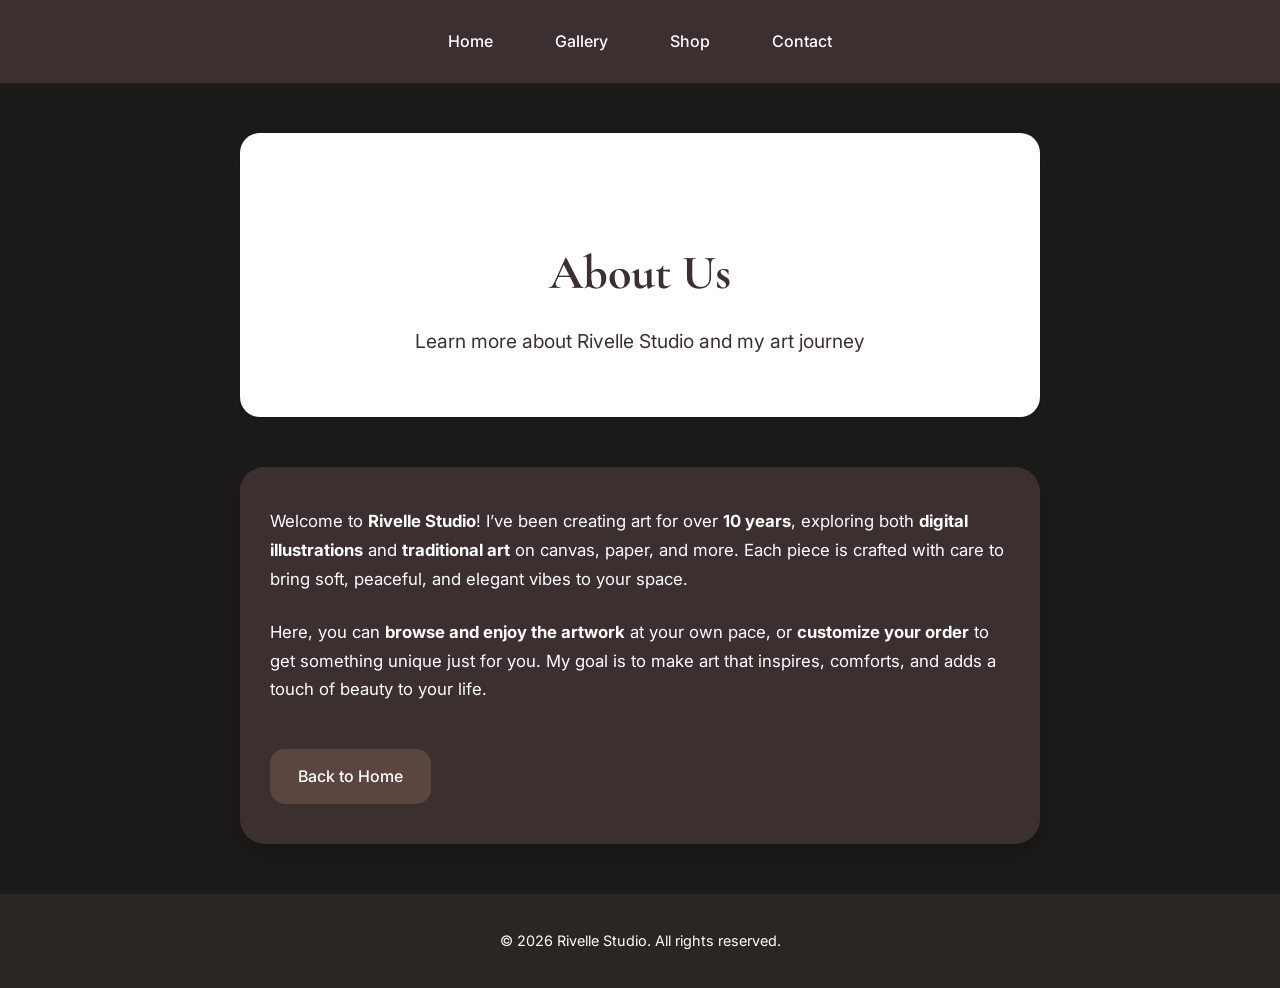
==== commit 07ec3eda: "Update about.html" ====
--- a/about.html
+++ b/about.html
@@ -8,17 +8,16 @@
 <style>
     /* Reset */
     * { margin: 0; padding: 0; box-sizing: border-box; }
-    body { font-family: 'Inter', sans-serif; background-color: #F5F5F5; color: #2C2A28; line-height: 1.7; }
+    body { font-family: 'Inter', sans-serif; background-color: #1C1B19; color: #FFFFFF; line-height: 1.7; }
 
     a { text-decoration: none; color: inherit; }
 
     /* Navigation Bar */
     nav {
-        background-color: #DAD7D2;
+        background-color: #3B2F2F; /* deep brown */
         display: flex;
         justify-content: center;
         padding: 20px 0;
-        box-shadow: 0 2px 5px rgba(0,0,0,0.1);
         position: sticky;
         top: 0;
         z-index: 10;
@@ -29,10 +28,10 @@
         font-size: 1rem;
         padding: 8px 16px;
         border-radius: 8px;
-        transition: background 0.3s, color 0.3s;
-        color: #2C2A28;
+        color: #FFFFFF;
+        transition: background 0.3s;
     }
-    nav a:hover { background-color: #CFCAC4; color: #1C1B19; }
+    nav a:hover { background-color: #5A463F; }
 
     /* Header Section */
     header {
@@ -40,100 +39,80 @@
         padding: 100px 20px 60px;
         position: relative;
         overflow: hidden;
+        background-color: #FFFFFF; /* white block for header */
+        color: #3B2F2F; /* deep brown text */
+        border-radius: 20px;
+        max-width: 800px;
+        margin: 50px auto 20px;
+        box-shadow: 0 10px 20px rgba(0,0,0,0.1);
     }
-    /* Decorative Shapes */
-    header::before {
+
+    header h1 {
+        font-family: 'Cormorant Garamond', serif;
+        font-size: 3rem;
+        margin-bottom: 10px;
+    }
+    header p { font-size: 1.2rem; }
+
+    /* Decorative shapes */
+    header::before, header::after {
         content: '';
         position: absolute;
-        top: -50px;
-        left: -50px;
-        width: 200px;
-        height: 200px;
-        background-color: #EDEAE5;
         border-radius: 50%;
         z-index: -1;
     }
+    header::before {
+        top: -50px; left: -50px; width: 150px; height: 150px;
+        background-color: #3B2F2F; /* brown circle */
+    }
     header::after {
-        content: '';
-        position: absolute;
-        bottom: -70px;
-        right: -60px;
-        width: 250px;
-        height: 250px;
-        background-color: #CFCAC4;
-        border-radius: 50%;
-        z-index: -1;
+        bottom: -70px; right: -60px; width: 200px; height: 200px;
+        background-color: #1C1B19; /* black circle */
     }
-    header h1 {
-        font-family: 'Cormorant Garamond', serif;
-        font-size: 3rem;
-        color: #3B2F2F;
-        margin-bottom: 10px;
-        position: relative;
-        z-index: 1;
-    }
-    header p { font-size: 1.2rem; color: #5B5955; z-index: 1; position: relative; }
 
     /* Main Content */
     main {
         max-width: 800px;
         margin: 50px auto;
         padding: 40px 30px;
-        background-color: #FFFFFF;
+        background-color: #3B2F2F; /* deep brown block */
         border-radius: 25px;
-        box-shadow: 0 10px 20px rgba(0,0,0,0.05);
+        box-shadow: 0 10px 20px rgba(0,0,0,0.2);
         position: relative;
+        color: #FFFFFF;
         overflow: hidden;
     }
-    /* Decorative shapes in main */
-    main::before {
+
+    main::before, main::after {
         content: '';
         position: absolute;
-        top: -50px;
-        left: -40px;
-        width: 120px;
-        height: 120px;
-        background-color: #F2E9E4; /* soft pastel brown */
         border-radius: 50%;
         z-index: -1;
     }
-    main::after {
-        content: '';
-        position: absolute;
-        bottom: -60px;
-        right: -50px;
-        width: 150px;
-        height: 150px;
-        background-color: #EDEAE5; /* ash pastel */
-        border-radius: 50%;
-        z-index: -1;
-    }
+    main::before { top: -50px; left: -40px; width: 120px; height: 120px; background-color: #5A463F; }
+    main::after { bottom: -60px; right: -50px; width: 150px; height: 150px; background-color: #1C1B19; }
 
-    main p {
-        margin-bottom: 25px;
-        font-size: 1.05rem;
-        color: #2C2A28;
-    }
+    main p { margin-bottom: 25px; font-size: 1.05rem; }
 
     /* Buttons */
     .btn {
         display: inline-block;
         margin-top: 20px;
         padding: 14px 28px;
-        background-color: #CFCAC4;
-        color: #1C1B19;
+        background-color: #5A463F; /* brown button */
+        color: #FFFFFF;
         border-radius: 15px;
         font-weight: 500;
         transition: background 0.3s;
     }
-    .btn:hover { background-color: #BFB9B1; }
+    .btn:hover { background-color: #3B2F2F; }
 
     /* Footer */
     footer {
         text-align: center;
         padding: 35px 20px;
-        background-color: #DAD7D2;
-        color: #3B2F2F;
+        background-color: #2C2623; /* ash black */
+        color: #FFFFFF;
         font-size: 0.9rem;
         margin-top: 50px;
     }
